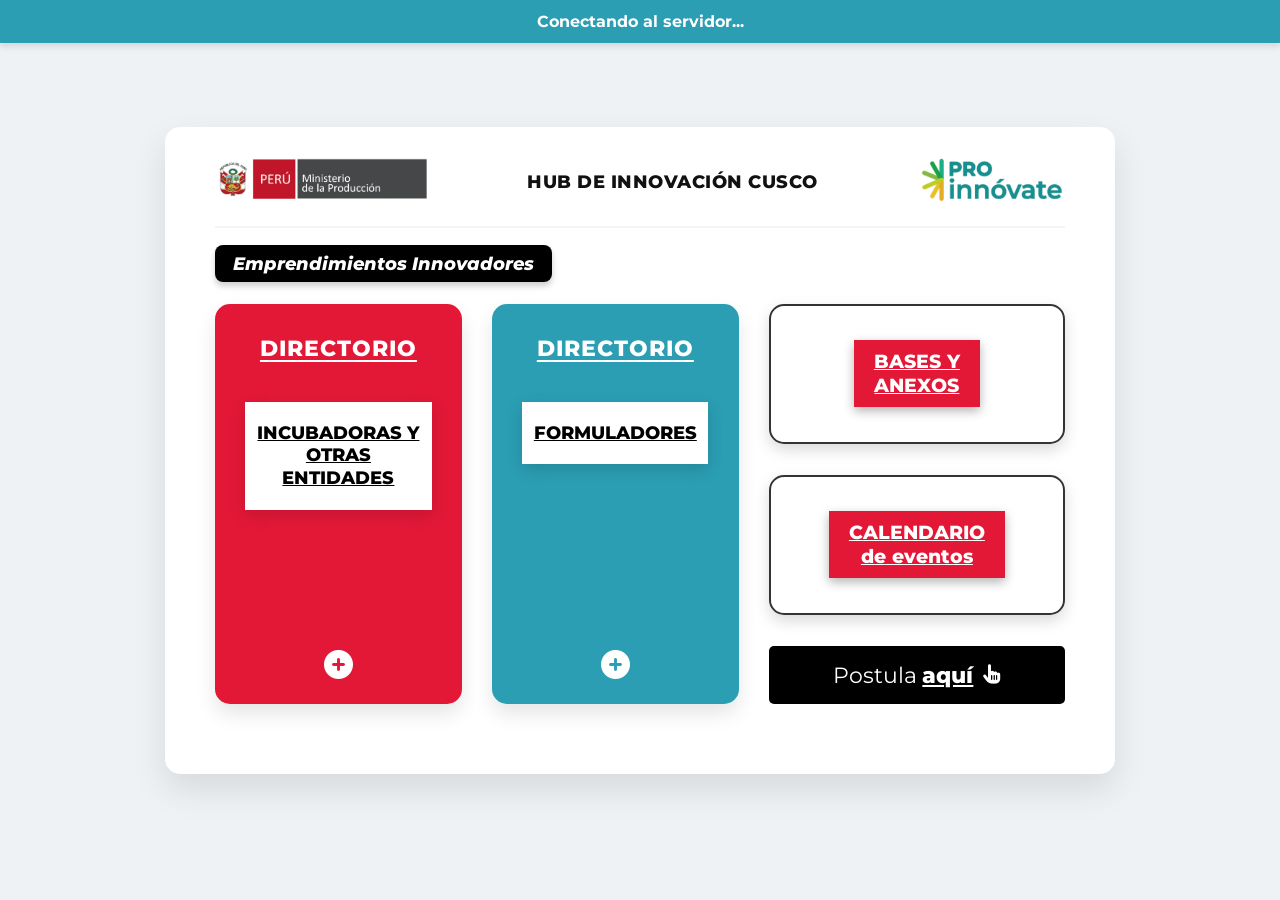
==== templates/innovacionEmprendedores.html @ d6b40b46 "Mi tercer commit" ====
<!DOCTYPE html>
<html lang="es">

<head>
    <meta charset="UTF-8">
    <meta name="viewport" content="width=device-width, initial-scale=1.0">
    <title>Hub de Innovación Cusco</title>
    <link rel="stylesheet" href="https://cdnjs.cloudflare.com/ajax/libs/font-awesome/6.4.0/css/all.min.css">
    <script src="https://cdn.sheetjs.com/xlsx-latest/package/dist/xlsx.full.min.js"></script>
    <link rel="stylesheet" href="/static/style.css">
</head>

<body>
    <div id="loading-banner" class="loading-banner">Conectando al servidor...</div>

    <div id="admin-login" class="modal-overlay hidden">
        <div class="modal-content admin-box">
            <span class="close-btn" onclick="cerrarModal('admin-login')">&times;</span>
            <h3>Acceso Administrativo</h3>
            <input type="password" id="admin-pass" placeholder="Ingrese contraseña">
            <button onclick="verificarAcceso()" class="btn-primary">Entrar</button>
        </div>
    </div>

    <div id="admin-panel" class="admin-panel hidden">
        <div class="admin-header">
            <h3>Panel de Control Administrador</h3>
            <button onclick="cerrarAdmin()" class="btn-danger">Cerrar Sesión</button>
        </div>

        <div class="admin-grid">
            <div class="admin-card">
                <h4><i class="fa-solid fa-link"></i> Enlace de Postulación</h4>
                <input type="url" id="admin-link-postula" placeholder="https://...">
                <button onclick="actualizarLinkPostulacion()" class="btn-primary">Actualizar Enlace</button>
            </div>

            <div class="admin-card" style="grid-column: span 2;">
                <h4><i class="fa-solid fa-users"></i> Gestión de Directorios</h4>
                <select id="dir-tipo" class="admin-input">
                    <option value="incubadora">Incubadoras y Otras Entidades</option>
                    <option value="formulador">Formuladores</option>
                </select>

                <div class="admin-sub-section">
                    <input type="text" id="dir-entidad" placeholder="Entidad" class="admin-input">
                    <div style="display: grid; grid-template-columns: 1fr 1fr; gap: 5px;">
                        <input type="text" id="dir-nombre" placeholder="Nombre">
                        <input type="text" id="dir-cargo" placeholder="Cargo">
                        <input type="text" id="dir-cel" placeholder="Celular">
                        <input type="text" id="dir-correo" placeholder="Correo">
                    </div>
                    <input type="text" id="dir-obs" placeholder="Observaciones" class="admin-input" style="margin-top:5px;">
                    <button onclick="agregarDirectorioManual()" class="btn-primary">Añadir Integrante</button>
                </div>

                <div class="admin-sub-section" style="margin-top: 15px;">
                    <h5>O Carga Masiva (Excel)</h5>
                    <button onclick="descargarPlantilla()" class="btn-secondary">Descargar Formato</button>
                    <input type="file" id="excel-input" accept=".xlsx, .xls" onchange="manejarSubidaExcel(event)">
                </div>
                <ul id="lista-admin-entidades" class="admin-list" style="margin-top: 15px;"></ul>
            </div>

            <div class="admin-card">
                <h4><i class="fa-solid fa-calendar-days"></i> Añadir / Editar Evento</h4>
                <input type="hidden" id="evento-edit-id">
                <input type="date" id="evento-fecha" class="admin-input">
                <input type="time" id="evento-hora" class="admin-input">
                <input type="text" id="evento-titulo" placeholder="Título del Evento" class="admin-input">
                <input type="url" id="evento-ubicacion" placeholder="Lugar o URL de Meet/Zoom (Incluye https://)" class="admin-input">
                <button onclick="guardarEvento()" class="btn-primary" id="btn-guardar-evento">Guardar Evento</button>
                <button onclick="cancelarEdicionEvento()" class="btn-secondary hidden" id="btn-cancelar-edicion">Cancelar Edición</button>
            </div>

            <div class="admin-card">
                <h4><i class="fa-solid fa-file-pdf"></i> Gestión de Anexos</h4>
                <input type="text" id="anexo-nombre" placeholder="Nombre del Documento" class="admin-input">
                <input type="url" id="anexo-url" placeholder="URL del PDF (Incluye https://)" class="admin-input">
                <button onclick="agregarAnexo()" class="btn-primary">Añadir Anexo</button>
                <ul id="lista-anexos-admin" class="admin-list"></ul>
            </div>
        </div>
    </div>

    <div class="container" id="main-card">
        <header class="top-header">
            <a href="https://www.gob.pe/produce" class="logo-link fade-in" target="_blank">
                <img src="/static/img/MP.PNG" alt="Ministerio de la Producción">
            </a>
            <h2 class="hub-title" ondblclick="abrirModal('admin-login')" title="Doble clic para administrar">HUB DE INNOVACIÓN CUSCO</h2>
            <a href="https://www.proinnovate.gob.pe/" class="logo-link fade-in" target="_blank">
                <img src="/static/img/innova.PNG" alt="Pro Innóvate">
            </a>
        </header>

        <div class="badge-wrapper"><span class="black-badge">Emprendimientos Innovadores</span></div>

        <main class="dashboard-grid">
            <div onclick="abrirDirectorio('incubadora')" class="info-card card-red">
                <h3 class="card-title">DIRECTORIO</h3>
                <div class="white-box"><span class="box-text">INCUBADORAS Y<br>OTRAS ENTIDADES</span></div>
                <i class="fa-solid fa-circle-plus plus-icon"></i>
            </div>

            <div onclick="abrirDirectorio('formulador')" class="info-card card-teal">
                <h3 class="card-title">DIRECTORIO</h3>
                <div class="white-box"><span class="box-text">FORMULADORES</span></div>
                <i class="fa-solid fa-circle-plus plus-icon"></i>
            </div>

            <div class="right-column">
                <div onclick="abrirModal('modal-anexos')" class="img-card bases-bg">
                    <div class="red-overlay">BASES Y<br>ANEXOS</div>
                </div>
                <div onclick="abrirModal('modal-calendario')" class="img-card calendar-bg">
                    <div class="red-overlay">CALENDARIO<br>de eventos</div>
                </div>
                <a href="#" id="btn-postula-publico" target="_blank" rel="noopener noreferrer" class="postula-btn">Postula <strong>aquí</strong> <i class="fa-solid fa-hand-pointer click-icon"></i></a>
            </div>
        </main>
    </div>

    <div id="modal-directorio" class="modal-overlay hidden">
        <div class="modal-content large">
            <span class="close-btn" onclick="cerrarModal('modal-directorio')">&times;</span>
            <h2 id="titulo-directorio">Directorio</h2>
            <div id="contenedor-entidades"></div>
        </div>
    </div>

    <div id="modal-calendario" class="modal-overlay hidden">
        <div class="modal-content">
            <span class="close-btn" onclick="cerrarModal('modal-calendario')">&times;</span>
            <div class="calendar-header-nav">
                <button onclick="cambiarMes(-1)" class="btn-nav"><i class="fa-solid fa-chevron-left"></i></button>
                <h2 id="mes-anio-display">Mes Año</h2>
                <button onclick="cambiarMes(1)" class="btn-nav"><i class="fa-solid fa-chevron-right"></i></button>
            </div>
            <div class="calendar-grid" id="calendar-body"></div>
            <div id="evento-detalles-box" class="evento-detalles hidden"></div>
        </div>
    </div>

    <div id="modal-anexos" class="modal-overlay hidden">
        <div class="modal-content">
            <span class="close-btn" onclick="cerrarModal('modal-anexos')">&times;</span>
            <h2>Bases y Anexos</h2>
            <ul id="lista-anexos-publico" class="public-list"></ul>
        </div>
    </div>

    <script src="/static/script.js"></script>
</body>

</html>
---- static/style.css ----
/* =========================================
   1. FUENTES Y RESETEO BÁSICO
   ========================================= */

@import url('https://fonts.googleapis.com/css2?family=Montserrat:wght@500;700;800&display=swap');
* {
    margin: 0;
    padding: 0;
    box-sizing: border-box;
    font-family: 'Montserrat', sans-serif;
}

body {
    background-color: #eef2f5;
    padding: 40px 20px;
    color: #333;
}


/* =========================================
   2. ESTRUCTURA PRINCIPAL (CONTENEDOR)
   ========================================= */

.container {
    background-color: #ffffff;
    width: 100%;
    max-width: 1050px;
    margin: 0 auto;
    border-radius: 15px;
    box-shadow: 0 15px 35px rgba(0, 0, 0, 0.1);
    padding: 30px 50px 50px;
    position: relative;
}

.top-header {
    display: flex;
    justify-content: space-between;
    align-items: center;
    padding-bottom: 20px;
    border-bottom: 2px solid #f4f4f4;
    margin-bottom: 30px;
}

.top-header img {
    max-height: 45px;
    filter: grayscale(20%);
    transition: all 0.3s ease;
}

.top-header img:hover {
    transform: scale(1.05);
    filter: grayscale(0%);
}

.hub-title {
    font-size: 1.3rem;
    font-weight: 800;
    color: #111;
    letter-spacing: 0.5px;
    cursor: pointer;
    user-select: none;
    text-align: center;
}

.badge-wrapper {
    margin-bottom: 30px;
}

.black-badge {
    background-color: #000;
    color: #fff;
    padding: 8px 18px;
    border-radius: 8px;
    font-weight: 800;
    font-style: italic;
    font-size: 1.1rem;
    box-shadow: 0 4px 6px rgba(0, 0, 0, 0.2);
}


/* =========================================
   3. GRILLA PRINCIPAL (DASHBOARD)
   ========================================= */

.dashboard-grid {
    display: grid;
    grid-template-columns: 1fr 1fr 1.2fr;
    gap: 30px;
    min-height: 400px;
}


/* Tarjetas Rojas y Azules (Directorio) */

.info-card {
    border-radius: 15px;
    padding: 30px 20px;
    text-decoration: none;
    display: flex;
    flex-direction: column;
    align-items: center;
    position: relative;
    cursor: pointer;
    transition: all 0.4s cubic-bezier(0.175, 0.885, 0.32, 1.275);
    box-shadow: 0 10px 20px rgba(0, 0, 0, 0.1);
    overflow: hidden;
}

.card-red {
    background-color: #e31837;
}


/* Rojo Cusco/Perú */

.card-teal {
    background-color: #2b9eb3;
}

.info-card:hover {
    transform: translateY(-10px);
    box-shadow: 0 15px 30px rgba(0, 0, 0, 0.2);
}

.card-title {
    color: #fff;
    text-decoration: underline;
    text-decoration-thickness: 2px;
    text-underline-offset: 4px;
    font-weight: 800;
    font-size: 1.4rem;
    margin-bottom: 40px;
    letter-spacing: 1px;
}

.white-box {
    background-color: #fff;
    width: 90%;
    padding: 20px 10px;
    text-align: center;
    box-shadow: 0 5px 15px rgba(0, 0, 0, 0.15);
    transition: transform 0.3s ease;
}

.info-card:hover .white-box {
    transform: scale(1.05);
}

.box-text {
    color: #000;
    font-weight: 800;
    font-size: 1.1rem;
    line-height: 1.3;
    text-decoration: underline;
}

.plus-icon {
    position: absolute;
    bottom: 25px;
    color: #fff;
    font-size: 1.8rem;
    transition: transform 0.5s ease;
}

.info-card:hover .plus-icon {
    transform: rotate(180deg) scale(1.2);
}


/* Columna Derecha (Anexos, Calendario, Postular) */

.right-column {
    display: flex;
    flex-direction: column;
    gap: 20px;
    justify-content: space-between;
}

.img-card {
    position: relative;
    border-radius: 15px;
    height: 140px;
    display: flex;
    justify-content: center;
    align-items: center;
    cursor: pointer;
    overflow: hidden;
    box-shadow: 0 6px 15px rgba(0, 0, 0, 0.15);
    border: 2px solid #333;
    background-size: cover;
    background-position: center;
    transition: all 0.3s ease;
}

.img-card::before {
    content: '';
    position: absolute;
    top: 0;
    left: 0;
    width: 100%;
    height: 100%;
    background: rgba(255, 255, 255, 0.2);
    transition: background 0.3s ease;
}

.img-card:hover {
    transform: scale(1.03);
}

.img-card:hover::before {
    background: rgba(255, 255, 255, 0);
}


/* Imágenes por defecto (Reemplazar con las tuyas si lo deseas) */

.bases-bg {
    background-image: url('https://images.unsplash.com/photo-1568667256549-094345857637?w=400');
}

.calendar-bg {
    background-image: url('https://images.unsplash.com/photo-1506784951206-396218ca2216?w=400');
}

.red-overlay {
    position: relative;
    background-color: #e31837;
    color: #fff;
    padding: 10px 20px;
    text-align: center;
    font-weight: 800;
    font-size: 1.2rem;
    line-height: 1.2;
    text-decoration: underline;
    z-index: 2;
    box-shadow: 0 4px 10px rgba(0, 0, 0, 0.3);
}

.small-plus {
    position: absolute;
    bottom: 10px;
    color: #e31837;
    background: #fff;
    border-radius: 50%;
    font-size: 1.2rem;
    z-index: 2;
    transition: transform 0.4s ease;
}

.img-card:hover .small-plus {
    transform: rotate(90deg) scale(1.2);
}

.postula-btn {
    background-color: #000;
    color: #fff;
    text-decoration: none;
    padding: 15px;
    border-radius: 5px;
    display: flex;
    justify-content: center;
    align-items: center;
    font-size: 1.4rem;
    transition: all 0.3s ease;
}

.postula-btn strong {
    font-weight: 800;
    margin-left: 5px;
    text-decoration: underline;
}

.click-icon {
    margin-left: 10px;
    font-size: 1.2rem;
    transition: transform 0.3s ease;
}

.postula-btn:hover {
    background-color: #333;
    transform: translateY(-3px);
}

.postula-btn:hover .click-icon {
    transform: translateY(-5px) scale(1.1);
}


/* =========================================
   4. MODALES (VENTANAS EMERGENTES)
   ========================================= */

.modal-overlay {
    position: fixed;
    top: 0;
    left: 0;
    width: 100%;
    height: 100%;
    background: rgba(0, 0, 0, 0.7);
    display: flex;
    justify-content: center;
    align-items: center;
    z-index: 1000;
    backdrop-filter: blur(3px);
}

.hidden {
    display: none !important;
}

.modal-content {
    background: #fff;
    padding: 30px;
    border-radius: 10px;
    width: 90%;
    max-width: 600px;
    position: relative;
    max-height: 90vh;
    overflow-y: auto;
    box-shadow: 0 25px 50px rgba(0, 0, 0, 0.3);
    animation: fadeIn 0.3s ease;
}

.modal-content.large {
    max-width: 950px;
}

.close-btn {
    position: absolute;
    top: 15px;
    right: 20px;
    font-size: 2rem;
    cursor: pointer;
    color: #e31837;
    font-weight: bold;
    line-height: 1;
    transition: transform 0.2s;
}

.close-btn:hover {
    transform: scale(1.2);
}


/* =========================================
   5. PANEL DE ADMINISTRADOR
   ========================================= */

.admin-panel {
    background: #fff;
    border: 3px solid #e31837;
    padding: 25px;
    margin-bottom: 30px;
    border-radius: 10px;
    box-shadow: 0 10px 30px rgba(227, 24, 55, 0.15);
}

.admin-header {
    display: flex;
    justify-content: space-between;
    align-items: center;
    margin-bottom: 25px;
    border-bottom: 2px solid #eee;
    padding-bottom: 15px;
}

.admin-grid {
    display: grid;
    grid-template-columns: repeat(auto-fit, minmax(280px, 1fr));
    gap: 20px;
}

.admin-card {
    background: #f8f9fa;
    padding: 20px;
    border-radius: 8px;
    border: 1px solid #ddd;
}

.admin-card h4 {
    margin-bottom: 15px;
    color: #111;
}

.admin-input,
.admin-card input,
.admin-card select {
    width: 100%;
    padding: 10px;
    margin-bottom: 12px;
    border: 1px solid #ccc;
    border-radius: 5px;
    font-size: 0.95rem;
}

.admin-sub-section {
    background: #fff;
    padding: 15px;
    border: 1px solid #eee;
    border-radius: 5px;
}

.admin-sub-section h5 {
    margin-bottom: 10px;
    color: #555;
}


/* Botones Generales */

button {
    padding: 12px 15px;
    border: none;
    border-radius: 5px;
    cursor: pointer;
    font-weight: bold;
    font-size: 1rem;
    width: 100%;
    margin-bottom: 8px;
    transition: background 0.3s, transform 0.1s;
}

button:active {
    transform: scale(0.98);
}

.btn-primary {
    background: #111;
    color: #fff;
}

.btn-primary:hover {
    background: #333;
}

.btn-secondary {
    background: #2b9eb3;
    color: #fff;
}

.btn-secondary:hover {
    background: #1e7384;
}

.btn-danger {
    background: #e31837;
    color: #fff;
    width: auto;
    padding: 10px 20px;
}

.btn-danger:hover {
    background: #b01028;
}


/* =========================================
   6. DIRECTORIO: TABLAS Y ENTIDADES
   ========================================= */

.entidad-group {
    background: #f9f9f9;
    border: 2px solid #333;
    border-radius: 8px;
    margin-bottom: 25px;
    overflow: hidden;
}

.entidad-header {
    background: #333;
    color: #fff;
    padding: 12px 15px;
    font-weight: 800;
    font-size: 1.1rem;
}

.table-responsive {
    overflow-x: auto;
    width: 100%;
}

table {
    width: 100%;
    border-collapse: collapse;
    background: #fff;
}

th,
td {
    border: 1px solid #ddd;
    padding: 12px 15px;
    text-align: left;
    font-size: 0.95rem;
}

th {
    background-color: #f4f4f4;
    color: #111;
    font-weight: 800;
}


/* =========================================
   7. CALENDARIO
   ========================================= */

.calendar-header-nav {
    display: flex;
    justify-content: space-between;
    align-items: center;
    margin-bottom: 20px;
    padding: 10px;
    background: #f4f4f4;
    border-radius: 8px;
}

.btn-nav {
    background: #e31837;
    color: white;
    width: 45px;
    height: 45px;
    border-radius: 5px;
    display: flex;
    justify-content: center;
    align-items: center;
    margin: 0;
}

.calendar-grid {
    display: grid;
    grid-template-columns: repeat(7, 1fr);
    gap: 8px;
}

.calendar-day {
    background: #fff;
    padding: 15px 5px;
    text-align: center;
    border-radius: 5px;
    font-weight: bold;
    border: 1px solid #ddd;
    transition: background 0.3s;
}

.calendar-day.has-event {
    background-color: #111;
    color: #fff;
    cursor: pointer;
    box-shadow: 0 4px 6px rgba(0, 0, 0, 0.1);
}

.calendar-day.has-event:hover {
    background-color: #e31837;
    transform: translateY(-2px);
}

.evento-detalles {
    margin-top: 25px;
    padding: 20px;
    background: #fff;
    border-left: 5px solid #e31837;
    box-shadow: 0 4px 15px rgba(0, 0, 0, 0.1);
    border-radius: 5px;
    animation: fadeIn 0.4s ease;
}

.evento-hora {
    font-weight: bold;
    color: #e31837;
    margin-bottom: 5px;
}

.evento-titulo {
    font-size: 1.3rem;
    font-weight: 800;
    margin-bottom: 10px;
    color: #111;
}

.btn-meet-link {
    display: inline-block;
    background: #e31837;
    color: #fff;
    padding: 10px 20px;
    text-decoration: none;
    border-radius: 5px;
    font-weight: bold;
    margin-top: 15px;
    font-size: 1rem;
    transition: background 0.3s;
}

.btn-meet-link:hover {
    background: #b01028;
}

.admin-event-actions {
    margin-top: 20px;
    padding-top: 15px;
    border-top: 1px dashed #ccc;
    display: flex;
    gap: 10px;
}


/* =========================================
   8. LISTAS DE ANEXOS Y UTILIDADES
   ========================================= */

.admin-list,
.public-list {
    list-style: none;
}

.admin-list li,
.public-list li {
    padding: 12px;
    background: #fff;
    margin-bottom: 8px;
    border-radius: 5px;
    border: 1px solid #ddd;
    display: flex;
    justify-content: space-between;
    align-items: center;
}

.public-list a {
    color: #e31837;
    font-weight: bold;
    text-decoration: none;
    font-size: 1.1rem;
    display: block;
    width: 100%;
}

.public-list a:hover {
    text-decoration: underline;
    color: #b01028;
}

.loading-banner {
    background: #2b9eb3;
    color: white;
    text-align: center;
    padding: 12px;
    font-weight: bold;
    position: fixed;
    top: 0;
    left: 0;
    width: 100%;
    z-index: 2000;
    transition: opacity 0.5s;
    box-shadow: 0 4px 6px rgba(0, 0, 0, 0.1);
}

@keyframes fadeIn {
    from {
        opacity: 0;
        transform: translateY(15px);
    }
    to {
        opacity: 1;
        transform: translateY(0);
    }
}


/* =========================================
   9. DISEÑO RESPONSIVO (MÓVILES Y TABLETS)
   ========================================= */

@media (max-width: 900px) {
    .dashboard-grid {
        grid-template-columns: 1fr;
    }
    .right-column {
        height: auto;
    }
    .img-card {
        height: 160px;
    }
    .top-header {
        flex-direction: column;
        gap: 15px;
    }
}

@media (max-width: 768px) {
    body {
        padding: 20px 10px;
    }
    .container {
        padding: 20px;
    }
    /* Responsive puro para tablas de datos */
    .table-responsive table {
        display: block;
        width: 100%;
    }
    .table-responsive thead {
        display: none;
    }
    .table-responsive tbody tr {
        display: block;
        margin-bottom: 15px;
        border: 2px solid #eee;
    }
    .table-responsive th,
    .table-responsive td {
        display: block;
        width: 100%;
        text-align: right;
        padding-left: 50%;
        position: relative;
        border: none;
        border-bottom: 1px solid #eee;
    }
    .table-responsive td::before {
        content: attr(data-label);
        position: absolute;
        left: 15px;
        width: 45%;
        text-align: left;
        font-weight: 800;
        color: #555;
    }
    .admin-event-actions {
        flex-direction: column;
    }
    .admin-event-actions button {
        width: 100% !important;
    }
}

@import url('https://fonts.googleapis.com/css2?family=Montserrat:wght@500;700;800&display=swap');

* {
    margin: 0;
    padding: 0;
    box-sizing: border-box;
    font-family: 'Montserrat', sans-serif;
}

body {
    background-color: #eef2f5;
    display: flex;
    justify-content: center;
    align-items: center;
    min-height: 100vh;
    perspective: 1000px; /* Necesario para el efecto 3D del JS */
}

/* Tarjeta Principal */
.container {
    background-color: #ffffff;
    width: 90%;
    max-width: 950px;
    border-radius: 15px;
    box-shadow: 0 15px 35px rgba(0, 0, 0, 0.1);
    padding: 30px 50px 70px;
    position: relative;
    transform-style: preserve-3d;
    transition: transform 0.1s;
}

/* Sistema de Animaciones de Entrada */
.fade-in {
    opacity: 0;
    transform: translateY(30px);
    animation: fadeInUp 0.8s cubic-bezier(0.25, 1, 0.5, 1) forwards;
}

.delay-1 { animation-delay: 0.15s; }
.delay-2 { animation-delay: 0.3s; }
.delay-3 { animation-delay: 0.45s; }
.delay-4 { animation-delay: 0.6s; }

@keyframes fadeInUp {
    to { opacity: 1; transform: translateY(0); }
}

/* Headers y Logos */
.top-header {
    display: flex;
    justify-content: space-between;
    align-items: center;
    padding-bottom: 20px;
    border-bottom: 2px solid #f4f4f4;
    margin-bottom: 25px;
}

.hub-title {
    font-size: 1.1rem;
    font-weight: 800;
    color: #111;
    letter-spacing: 0.5px;
}

.logo-link img {
    max-height: 45px;
    transition: all 0.3s ease;
    filter: grayscale(20%);
}

.logo-link:hover img {
    transform: scale(1.08) translateY(-3px);
    filter: grayscale(0%);
}

.sub-header {
    display: flex;
    justify-content: space-between;
    align-items: center;
    margin-bottom: 60px;
}

.left-logos {
    display: flex;
    gap: 15px;
}

.der-title {
    font-size: 1.2rem;
    font-weight: 800;
    color: #111;
}

/* Textos Centrales */
.main-content {
    text-align: center;
}

.main-title {
    font-size: 2.2rem;
    font-weight: 800;
    color: #000;
    line-height: 1.3;
    margin-bottom: 30px;
}

.highlight-red {
    color: #e31837; /* Rojo Perú/Cusco */
}

.subtitle {
    font-size: 1.2rem;
    font-weight: 800;
    margin-bottom: 40px;
    color: #000;
}

/* Diseño de Botones Animados */
.button-container {
    display: flex;
    justify-content: center;
    gap: 30px;
    flex-wrap: wrap;
}

.action-btn {
    display: flex;
    align-items: center;
    text-decoration: none;
    padding: 8px 30px 8px 8px;
    border-radius: 50px;
    color: white;
    font-weight: 700;
    font-size: 1.1rem;
    transition: all 0.4s cubic-bezier(0.175, 0.885, 0.32, 1.275); /* Efecto rebote */
    position: relative;
    box-shadow: 0 6px 15px rgba(0,0,0,0.15);
    min-width: 320px;
}

.action-btn:hover {
    transform: translateY(-8px) scale(1.02);
    box-shadow: 0 15px 25px rgba(0,0,0,0.25);
}

.red-btn { background-color: #e31837; }
.black-btn { background-color: #111111; }

.icon-wrapper {
    background-color: white;
    width: 55px;
    height: 55px;
    border-radius: 50%;
    display: flex;
    justify-content: center;
    align-items: center;
    font-size: 1.5rem;
    margin-right: 20px;
    box-shadow: inset 0 2px 5px rgba(0,0,0,0.1);
    transition: transform 0.5s ease;
}

.red-btn .icon-wrapper { color: #e31837; }
.black-btn .icon-wrapper { color: #111111; }

/* Animaciones específicas de íconos al hacer hover */
.action-btn:hover .icon-wrapper {
    transform: rotate(360deg);
}

.red-btn:hover .fa-lightbulb {
    animation: glow 0.8s infinite alternate;
}

.black-btn:hover .fa-rocket {
    animation: blast 0.5s ease forwards;
}

@keyframes glow {
    from { color: #e31837; text-shadow: none; }
    to { color: #f1c40f; text-shadow: 0 0 10px rgba(241, 196, 15, 0.8); }
}

@keyframes blast {
    0% { transform: translateY(0); }
    50% { transform: translateY(-5px) scale(1.1); }
    100% { transform: translateY(-3px); }
}

/* Responsividad para móviles */
@media (max-width: 768px) {
    .top-header, .sub-header {
        flex-direction: column;
        gap: 20px;
    }
    .button-container {
        flex-direction: column;
        align-items: center;
    }
    .container {
        padding: 20px 20px 40px;
    }
}
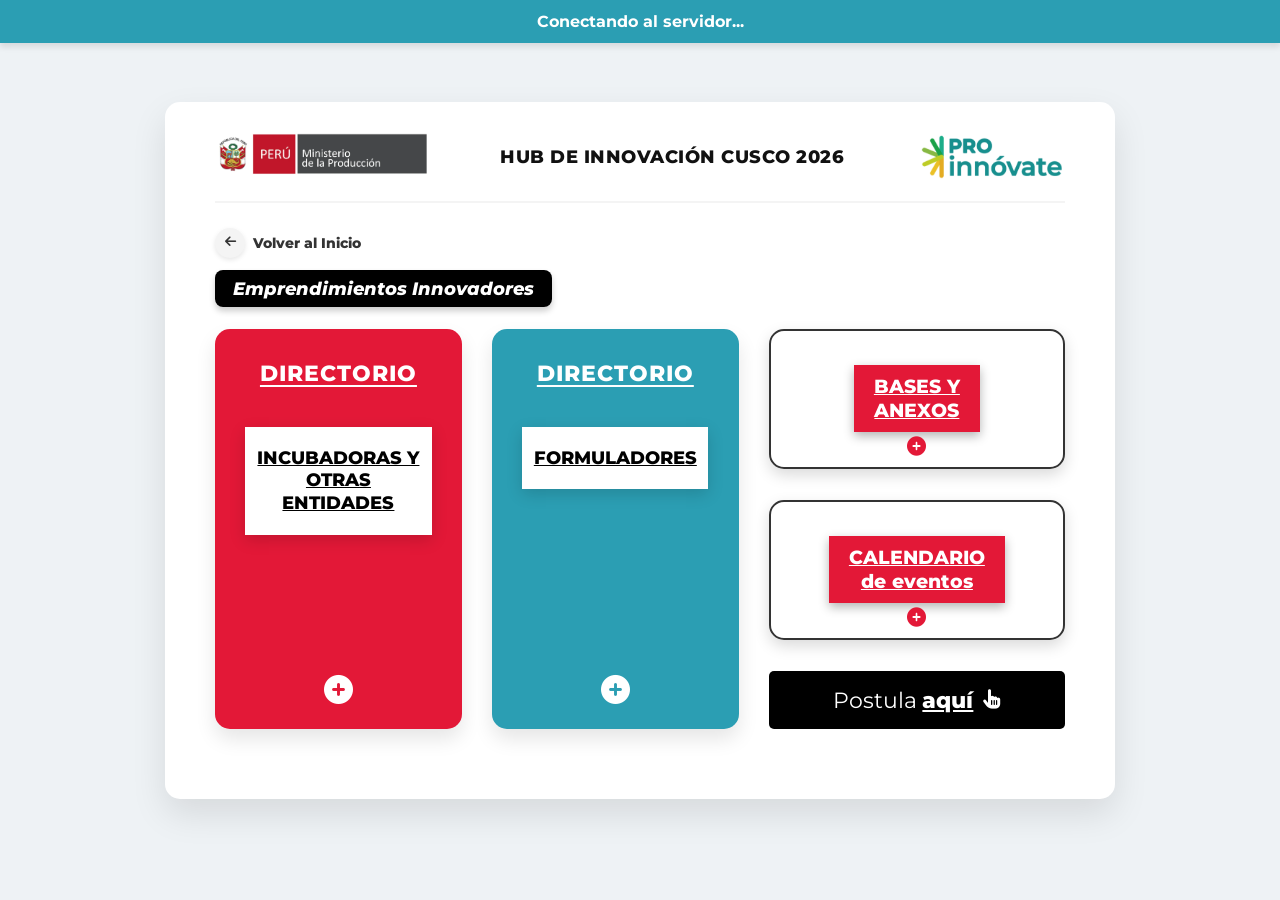
==== commit 3b00d075: "8 commit" ====
--- a/templates/innovacionEmprendedores.html
+++ b/templates/innovacionEmprendedores.html
@@ -1,17 +1,59 @@
 <!DOCTYPE html>
 <html lang="es">
-
 <head>
     <meta charset="UTF-8">
     <meta name="viewport" content="width=device-width, initial-scale=1.0">
-    <title>Hub de Innovación Cusco</title>
+    <title>Emprendimientos Innovadores - Hub Cusco</title>
     <link rel="stylesheet" href="https://cdnjs.cloudflare.com/ajax/libs/font-awesome/6.4.0/css/all.min.css">
-    <script src="https://cdn.sheetjs.com/xlsx-latest/package/dist/xlsx.full.min.js"></script>
     <link rel="stylesheet" href="/static/style.css">
 </head>
-
 <body>
     <div id="loading-banner" class="loading-banner">Conectando al servidor...</div>
+
+    <div class="container" id="main-card">
+        
+        <header class="top-header">
+            <a href="/">
+                <img src="/static/img/MP.PNG" alt="Ministerio de la Producción">
+            </a>
+            <h2 class="hub-title" ondblclick="abrirModal('admin-login')" title="Doble clic para administrar">HUB DE INNOVACIÓN CUSCO 2026</h2>
+            <img src="/static/img/innova.PNG" alt="Pro Innóvate">
+        </header>
+        
+        <a href="/" class="btn-back">
+            <i class="fa-solid fa-arrow-left"></i> Volver al Inicio
+        </a>
+        
+        <div class="badge-wrapper">
+            <span class="black-badge">Emprendimientos Innovadores</span>
+        </div>
+
+        <main class="dashboard-grid">
+            <div onclick="abrirDirectorio('incubadora', 'emprendedores')" class="info-card card-red">
+                <h3 class="card-title">DIRECTORIO</h3>
+                <div class="white-box"><span class="box-text">INCUBADORAS Y<br>OTRAS ENTIDADES</span></div>
+                <i class="fa-solid fa-circle-plus plus-icon"></i>
+            </div>
+
+            <div onclick="abrirDirectorio('formulador', 'emprendedores')" class="info-card card-teal">
+                <h3 class="card-title">DIRECTORIO</h3>
+                <div class="white-box"><span class="box-text">FORMULADORES</span></div>
+                <i class="fa-solid fa-circle-plus plus-icon"></i>
+            </div>
+
+            <div class="right-column">
+                <div onclick="abrirModal('modal-anexos')" class="img-card bases-bg">
+                    <div class="red-overlay">BASES Y<br>ANEXOS</div>
+                    <i class="fa-solid fa-circle-plus small-plus"></i>
+                </div>
+                <div onclick="abrirModal('modal-calendario')" class="img-card calendar-bg">
+                    <div class="red-overlay">CALENDARIO<br>de eventos</div>
+                    <i class="fa-solid fa-circle-plus small-plus"></i>
+                </div>
+                <a href="#" id="btn-postula-publico" target="_blank" rel="noopener noreferrer" class="postula-btn">Postula <strong>aquí</strong> <i class="fa-solid fa-hand-pointer click-icon"></i></a>
+            </div>
+        </main>
+    </div>
 
     <div id="admin-login" class="modal-overlay hidden">
         <div class="modal-content admin-box">
@@ -22,42 +64,69 @@
         </div>
     </div>
 
-    <div id="admin-panel" class="admin-panel hidden">
+    <div id="admin-panel" class="admin-panel hidden" style="max-width: 1050px; margin: 20px auto;">
         <div class="admin-header">
             <h3>Panel de Control Administrador</h3>
             <button onclick="cerrarAdmin()" class="btn-danger">Cerrar Sesión</button>
         </div>
-
+        
         <div class="admin-grid">
             <div class="admin-card">
                 <h4><i class="fa-solid fa-link"></i> Enlace de Postulación</h4>
-                <input type="url" id="admin-link-postula" placeholder="https://...">
+                <input type="url" id="admin-link-postula" placeholder="https://..." class="admin-input">
                 <button onclick="actualizarLinkPostulacion()" class="btn-primary">Actualizar Enlace</button>
             </div>
 
             <div class="admin-card" style="grid-column: span 2;">
                 <h4><i class="fa-solid fa-users"></i> Gestión de Directorios</h4>
-                <select id="dir-tipo" class="admin-input">
-                    <option value="incubadora">Incubadoras y Otras Entidades</option>
-                    <option value="formulador">Formuladores</option>
-                </select>
+                <div style="display: flex; gap: 10px;">
+                    <select id="dir-tipo" class="admin-input">
+                        <option value="incubadora">Incubadoras y Otras Entidades</option>
+                        <option value="formulador">Formuladores</option>
+                    </select>
+                    <select id="dir-categoria" class="admin-input">
+                        <option value="emprendedores" selected>Emprendimientos Innovadores</option>
+                        <option value="empresarial">Innovación Empresarial</option>
+                    </select>
+                </div>
+                
+                <div class="admin-sub-section">
+    <div id="form-incubadora">
+        <input type="text" id="inc-org" placeholder="Nombre de la Organización/Institución" class="admin-input">
+        <div style="display: grid; grid-template-columns: 1fr 1fr; gap: 5px;">
+            <input type="text" id="inc-ruc" placeholder="RUC" class="admin-input">
+            <input type="text" id="inc-tipo" placeholder="Tipo de Entidad" class="admin-input">
+            <input type="text" id="inc-cel" placeholder="Número de Celular" class="admin-input">
+            <input type="email" id="inc-correo" placeholder="Correo Electrónico Institucional" class="admin-input">
+            <input type="text" id="inc-nombres" placeholder="Nombres y Apellidos (Contacto)" class="admin-input">
+            <input type="text" id="inc-cargo" placeholder="Cargo en la Institución" class="admin-input">
+            <input type="text" id="inc-servicios" placeholder="Servicios que brindan" class="admin-input">
+            <input type="text" id="inc-sectores" placeholder="Sectores de mayor interés o experiencia" class="admin-input">
+        </div>
+        <input type="url" id="inc-portafolio" placeholder="Link del Portafolio" class="admin-input" style="margin-top:5px;">
+    </div>
 
-                <div class="admin-sub-section">
-                    <input type="text" id="dir-entidad" placeholder="Entidad" class="admin-input">
-                    <div style="display: grid; grid-template-columns: 1fr 1fr; gap: 5px;">
-                        <input type="text" id="dir-nombre" placeholder="Nombre">
-                        <input type="text" id="dir-cargo" placeholder="Cargo">
-                        <input type="text" id="dir-cel" placeholder="Celular">
-                        <input type="text" id="dir-correo" placeholder="Correo">
-                    </div>
-                    <input type="text" id="dir-obs" placeholder="Observaciones" class="admin-input" style="margin-top:5px;">
-                    <button onclick="agregarDirectorioManual()" class="btn-primary">Añadir Integrante</button>
-                </div>
+    <div id="form-formulador" class="hidden">
+        <div style="display: grid; grid-template-columns: 1fr 1fr; gap: 5px;">
+            <input type="text" id="form-nombres" placeholder="Nombres completos" class="admin-input">
+            <input type="text" id="form-apellidos" placeholder="Apellidos completos" class="admin-input">
+            <input type="text" id="form-cel" placeholder="Número de Celular" class="admin-input">
+            <input type="email" id="form-correo" placeholder="Correo Electrónico" class="admin-input">
+            <input type="text" id="form-sectores" placeholder="Sectores Priorizados" class="admin-input">
+            <input type="text" id="form-fondos" placeholder="Fondos de Experiencia" class="admin-input">
+            <input type="text" id="form-interes" placeholder="Interés Principal" class="admin-input">
+            <input type="text" id="form-disp" placeholder="Disponibilidad" class="admin-input">
+        </div>
+        <input type="url" id="form-cv" placeholder="Link CV" class="admin-input" style="margin-top:5px;">
+    </div>
+
+    <button onclick="agregarDirectorioManual()" class="btn-primary" style="margin-top: 15px;">Añadir Registro</button>
+</div>
 
                 <div class="admin-sub-section" style="margin-top: 15px;">
                     <h5>O Carga Masiva (Excel)</h5>
                     <button onclick="descargarPlantilla()" class="btn-secondary">Descargar Formato</button>
-                    <input type="file" id="excel-input" accept=".xlsx, .xls" onchange="manejarSubidaExcel(event)">
+                    <input type="file" id="excel-input" accept=".xlsx, .xls" onchange="manejarSubidaExcel(event)" style="margin-top: 10px;">
                 </div>
                 <ul id="lista-admin-entidades" class="admin-list" style="margin-top: 15px;"></ul>
             </div>
@@ -68,7 +137,7 @@
                 <input type="date" id="evento-fecha" class="admin-input">
                 <input type="time" id="evento-hora" class="admin-input">
                 <input type="text" id="evento-titulo" placeholder="Título del Evento" class="admin-input">
-                <input type="url" id="evento-ubicacion" placeholder="Lugar o URL de Meet/Zoom (Incluye https://)" class="admin-input">
+                <input type="url" id="evento-ubicacion" placeholder="Lugar o URL de Meet/Zoom" class="admin-input">
                 <button onclick="guardarEvento()" class="btn-primary" id="btn-guardar-evento">Guardar Evento</button>
                 <button onclick="cancelarEdicionEvento()" class="btn-secondary hidden" id="btn-cancelar-edicion">Cancelar Edición</button>
             </div>
@@ -76,49 +145,11 @@
             <div class="admin-card">
                 <h4><i class="fa-solid fa-file-pdf"></i> Gestión de Anexos</h4>
                 <input type="text" id="anexo-nombre" placeholder="Nombre del Documento" class="admin-input">
-                <input type="url" id="anexo-url" placeholder="URL del PDF (Incluye https://)" class="admin-input">
+                <input type="url" id="anexo-url" placeholder="URL del PDF" class="admin-input">
                 <button onclick="agregarAnexo()" class="btn-primary">Añadir Anexo</button>
                 <ul id="lista-anexos-admin" class="admin-list"></ul>
             </div>
         </div>
-    </div>
-
-    <div class="container" id="main-card">
-        <header class="top-header">
-            <a href="https://www.gob.pe/produce" class="logo-link fade-in" target="_blank">
-                <img src="/static/img/MP.PNG" alt="Ministerio de la Producción">
-            </a>
-            <h2 class="hub-title" ondblclick="abrirModal('admin-login')" title="Doble clic para administrar">HUB DE INNOVACIÓN CUSCO</h2>
-            <a href="https://www.proinnovate.gob.pe/" class="logo-link fade-in" target="_blank">
-                <img src="/static/img/innova.PNG" alt="Pro Innóvate">
-            </a>
-        </header>
-
-        <div class="badge-wrapper"><span class="black-badge">Emprendimientos Innovadores</span></div>
-
-        <main class="dashboard-grid">
-            <div onclick="abrirDirectorio('incubadora')" class="info-card card-red">
-                <h3 class="card-title">DIRECTORIO</h3>
-                <div class="white-box"><span class="box-text">INCUBADORAS Y<br>OTRAS ENTIDADES</span></div>
-                <i class="fa-solid fa-circle-plus plus-icon"></i>
-            </div>
-
-            <div onclick="abrirDirectorio('formulador')" class="info-card card-teal">
-                <h3 class="card-title">DIRECTORIO</h3>
-                <div class="white-box"><span class="box-text">FORMULADORES</span></div>
-                <i class="fa-solid fa-circle-plus plus-icon"></i>
-            </div>
-
-            <div class="right-column">
-                <div onclick="abrirModal('modal-anexos')" class="img-card bases-bg">
-                    <div class="red-overlay">BASES Y<br>ANEXOS</div>
-                </div>
-                <div onclick="abrirModal('modal-calendario')" class="img-card calendar-bg">
-                    <div class="red-overlay">CALENDARIO<br>de eventos</div>
-                </div>
-                <a href="#" id="btn-postula-publico" target="_blank" rel="noopener noreferrer" class="postula-btn">Postula <strong>aquí</strong> <i class="fa-solid fa-hand-pointer click-icon"></i></a>
-            </div>
-        </main>
     </div>
 
     <div id="modal-directorio" class="modal-overlay hidden">
@@ -150,7 +181,7 @@
         </div>
     </div>
 
+    <script src="https://cdn.sheetjs.com/xlsx-latest/package/dist/xlsx.full.min.js"></script>
     <script src="/static/script.js"></script>
 </body>
-
 </html>
--- a/static/style.css
+++ b/static/style.css
@@ -934,4 +934,56 @@
     .container {
         padding: 20px 20px 40px;
     }
+}
+
+/* Nuevos estilos para la página "Innovación Empresarial" */
+
+.red-badge {
+    background-color: #e31837;
+    color: #fff;
+    padding: 8px 18px;
+    border-radius: 8px;
+    font-weight: 800;
+    font-style: italic;
+    font-size: 1.1rem;
+    box-shadow: 0 4px 6px rgba(0,0,0,0.2);
+    display: inline-block;
+}
+
+.card-green { 
+    background-color: #2bcf8d; /* Verde menta del mockup */
+}
+
+.btn-back {
+    display: inline-flex;
+    align-items: center;
+    gap: 8px;
+    text-decoration: none;
+    color: #333;
+    font-weight: 800;
+    font-size: 0.9rem;
+    margin-bottom: 20px;
+    transition: color 0.3s, transform 0.2s;
+}
+
+.btn-back i {
+    background: #f4f4f4;
+    width: 30px;
+    height: 30px;
+    border-radius: 50%;
+    display: flex;
+    justify-content: center;
+    align-items: center;
+    font-size: 0.8rem;
+    box-shadow: 0 2px 5px rgba(0,0,0,0.1);
+}
+
+.btn-back:hover {
+    color: #e31837;
+    transform: translateX(-5px);
+}
+
+.btn-back:hover i {
+    background: #e31837;
+    color: #fff;
 }
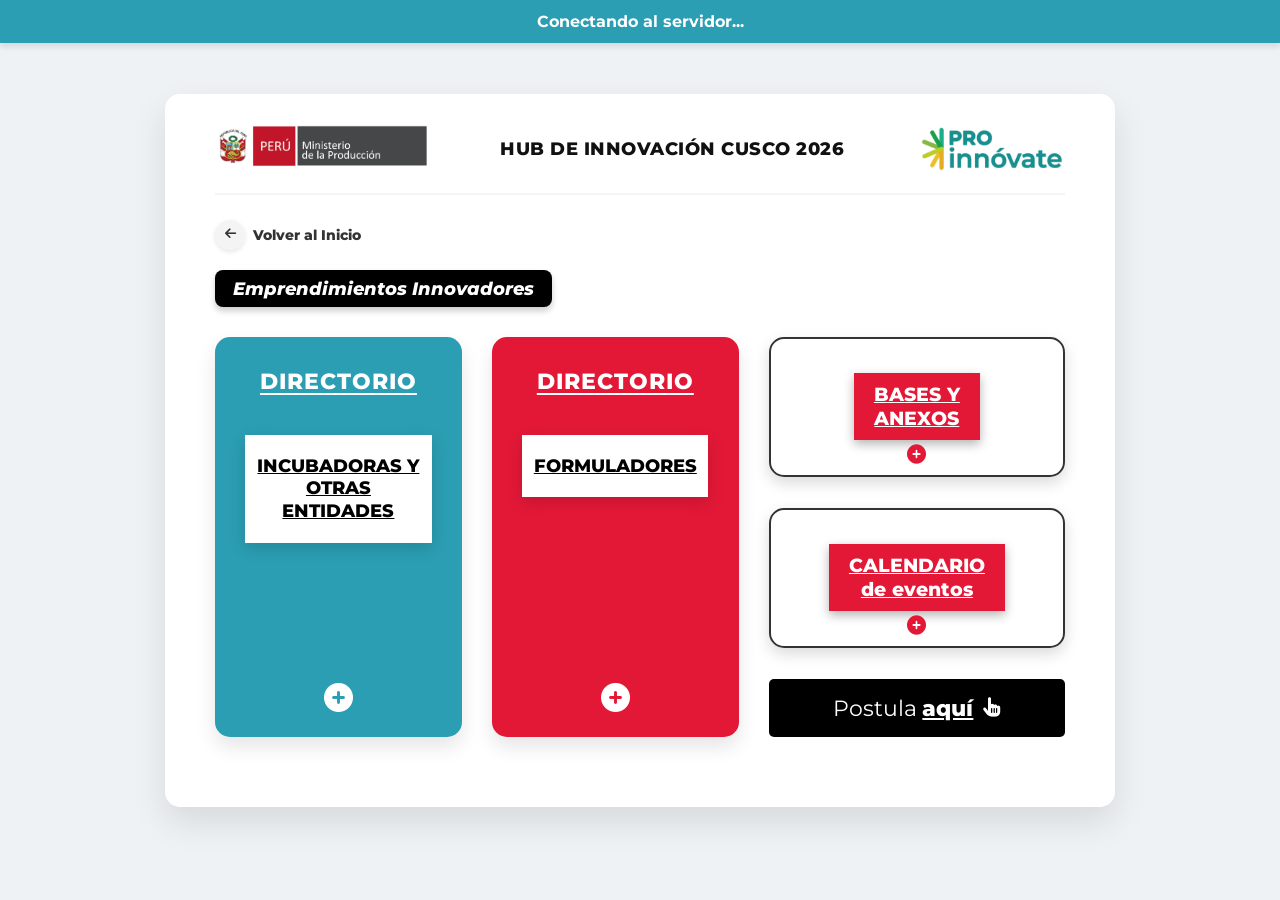
==== commit cb8e9fbf: "11 commit" ====
--- a/templates/innovacionEmprendedores.html
+++ b/templates/innovacionEmprendedores.html
@@ -29,13 +29,13 @@
         </div>
 
         <main class="dashboard-grid">
-            <div onclick="abrirDirectorio('incubadora', 'emprendedores')" class="info-card card-red">
+            <div onclick="window.location.href='https://docs.google.com/spreadsheets/d/1xU7RhS3DHuBDwH2GfqbzwlAH5t7kpSf-j6HpzmaBVOo/edit?usp=sharing'" class="info-card card-teal">
                 <h3 class="card-title">DIRECTORIO</h3>
                 <div class="white-box"><span class="box-text">INCUBADORAS Y<br>OTRAS ENTIDADES</span></div>
                 <i class="fa-solid fa-circle-plus plus-icon"></i>
             </div>
-
-            <div onclick="abrirDirectorio('formulador', 'emprendedores')" class="info-card card-teal">
+            
+            <div onclick="window.location.href='https://docs.google.com/spreadsheets/d/1qR5pxeHYEmGakKIPEqZR13_RqRlaXvSlssRBK2XM-3Q/edit?'" usp=sharing class="info-card card-red">
                 <h3 class="card-title">DIRECTORIO</h3>
                 <div class="white-box"><span class="box-text">FORMULADORES</span></div>
                 <i class="fa-solid fa-circle-plus plus-icon"></i>
@@ -154,7 +154,7 @@
 
     <div id="modal-directorio" class="modal-overlay hidden">
         <div class="modal-content large">
-            <span class="close-btn" onclick="cerrarModal('modal-directorio')">&times;</span>
+            <span class="close-btn" onclick="window.location.href='https://docs.google.com/spreadsheets/d/1xU7RhS3DHuBDwH2GfqbzwlAH5t7kpSf-j6HpzmaBVOo/edit?usp=sharing'">&times;</span>
             <h2 id="titulo-directorio">Directorio</h2>
             <div id="contenedor-entidades"></div>
         </div>
--- a/static/style.css
+++ b/static/style.css
@@ -75,6 +75,7 @@
     font-style: italic;
     font-size: 1.1rem;
     box-shadow: 0 4px 6px rgba(0, 0, 0, 0.2);
+    display: inline-block;
 }
 
 
